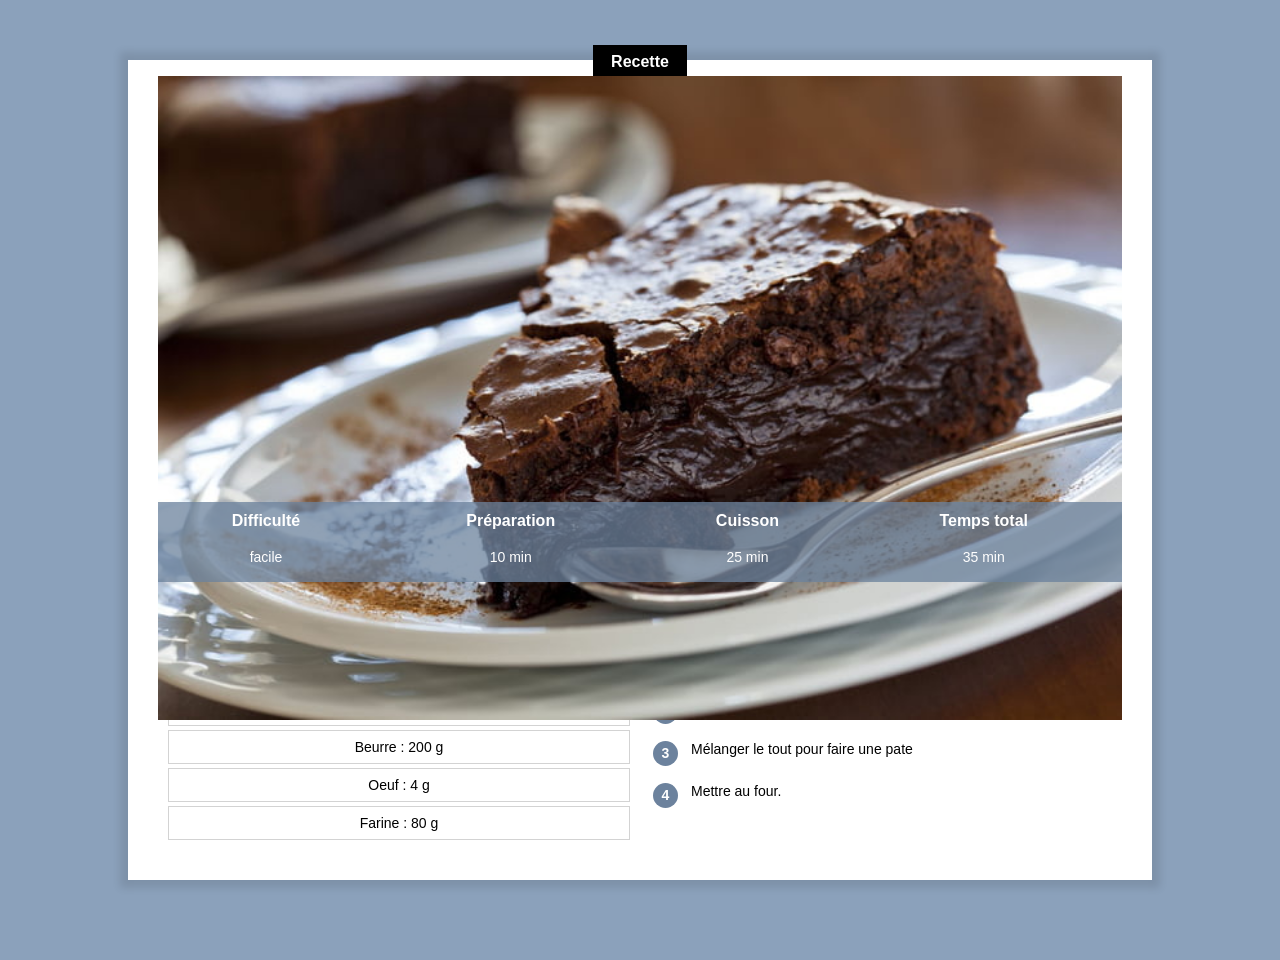
==== recette.html @ ba2608ad "firt commit" ====
<!DOCTYPE html>
<html lang="fr">
<head>
  <meta charset="utf-8">
  <title>Gateau au chocolat</title>
  <link href="style.css" rel="stylesheet">
</head>
<body>

    <div class="contenu">
        <div class="entete">
            <p class="categorie" >Recette</p>
        </div>
         <div class="titre">
            <h1>Gateau au chocolat</h1>
            <p class="separateur"></p>
            <p>"Cette recette de gateau est facile à faire. <br>Elle fera plaisir aux plus gourmands."</p>
         </div>
         <div class="info">
            <img class="entete info" src="gateau.jpg" alt="image_gateau_au_chocolat">
         <table class="info"">
             <thead>
                 <th>Difficulté</th>
                 <th>Préparation</th>
                 <th>Cuisson</th>
                 <th>Temps total</th>
             </thead>
             <tbody>
                 <td>facile</td>
                 <td>10 min</td>
                 <td>25 min</td>
                 <td>35 min </td>
             </tbody>
         </table>
         </div>
         <div class="details">
            <div class="colonne colonne1">
                <h2>Ingrédients</h2>
                 <p>CHocolat noir : 200 g</p>
                 <p>Sucre : 150 g</p>
                 <p>Beurre : 200 g</p>
                 <p>Oeuf : 4 g</p>
                 <p>Farine : 80 g</p>
             </ul>
             </div>
             <div class="colonne colonne2"> 
                <h2>Préparation</h2>
                <table class="preparation">
                    <tr><td><p class="numero">1</p></td><td class="preparation_etape">Faire fondre le chocolat avec le beurre</td></tr>
                    <tr><td><p class="numero">2</p></td><td class="preparation_etape">Mélanger le sucre, les oeufs et la farine</td></tr>
                    <tr><td><p class="numero">3</p></td><td class="preparation_etape">Mélanger le tout pour faire une pate</td></tr>
                    <tr><td><p class="numero">4</p></td><td class="preparation_etape">Mettre au four.</td></tr>
             </div>
         </div>
    </div>
</body>
<html>
---- style.css ----
* {
  overflow: auto;
}

body{
  background-color: #8BA1BB;
    font-family: Arial;
    margin: 0;
}

h1{
  text-align: center;
  margin-bottom: 12px;
  margin-top: 10px;
}
.contenu{
  background-color: white;
  padding: 0px 30px 30px 30px;
  margin: 60px 10% 80px 10% ;
  box-shadow: 0px 0px 8px 8px rgba(0, 0, 0, 0.1);
  min-width: 350px;
  overflow: visible;
}
.contenu img {
    width: 100%;
    height: 370px;
    object-fit: cover;
    background-color: lightgray;
    
}

.entete{
  text-align: center;
  font-weight: bold;
  overflow: visible;
}
p.categorie{
  color: white;
  background-color: black;
  margin: auto;
  display: inline-block;
  margin-top: -15px;
  padding: 8px 18px;
  
}

.titre{
  text-align: center;
  display: block;
  margin-top: 10px;
  margin-left: auto;
  margin-right: auto;
}

.separateur{
  background-color: black;
  height: 1px;
  width: 100px;
  margin: auto;
}

.titre p {
  font-size: 14px;
}

.info{
  position: relative;
  overflow: visible;
}

.info table{
  margin-top:-85px;
  width: 100%;
  color: white; 
  background-color: #6C829DC0; 
  height: 80px;
}

table.info th{
  text-align: center;
  font-size:16px;
  padding-top: 8px;
}

table.info td{
  text-align: center;
  font-size:14px;
}
div.colonne{
  width: 50%;
  margin-top: 20px;
}
div.colonne h2 {
  text-align: center;
  text-transform: uppercase;
  font-size: 15px;
  border-bottom: 5px solid #6C829D;
  padding-bottom: 5px;
}

div.details{
  display: flex;
}
.colonne1 p{
  text-align: center;
  border:lightgray solid 1px;
  padding: 8px 0px;
  margin-top: 4px;
  margin-bottom: 0;
  font-size: 14px;
}
.colonne1 p:hover{
  border: #6C829D 1px solid;
}
.colonne{
  margin:10px;
  width:50% ;
}

table.preparation p.numero {
  background-color: #6C829D;
  color: white;
  width: 25px;
  height: 25px;
  text-align: center;
  font-size: 14px;
  font-weight: bold;
  padding-top: 4px;
  box-sizing: border-box;
  border-radius: 50%;
  margin: 0;
}

table.preparation td {
  vertical-align: top;
}
table.preparation td.preparation_etape {
  font-size: 14px;
  padding-left: 10px;
  padding-bottom: 10px;
}
table.preparation tr {
  height: 40px;
}
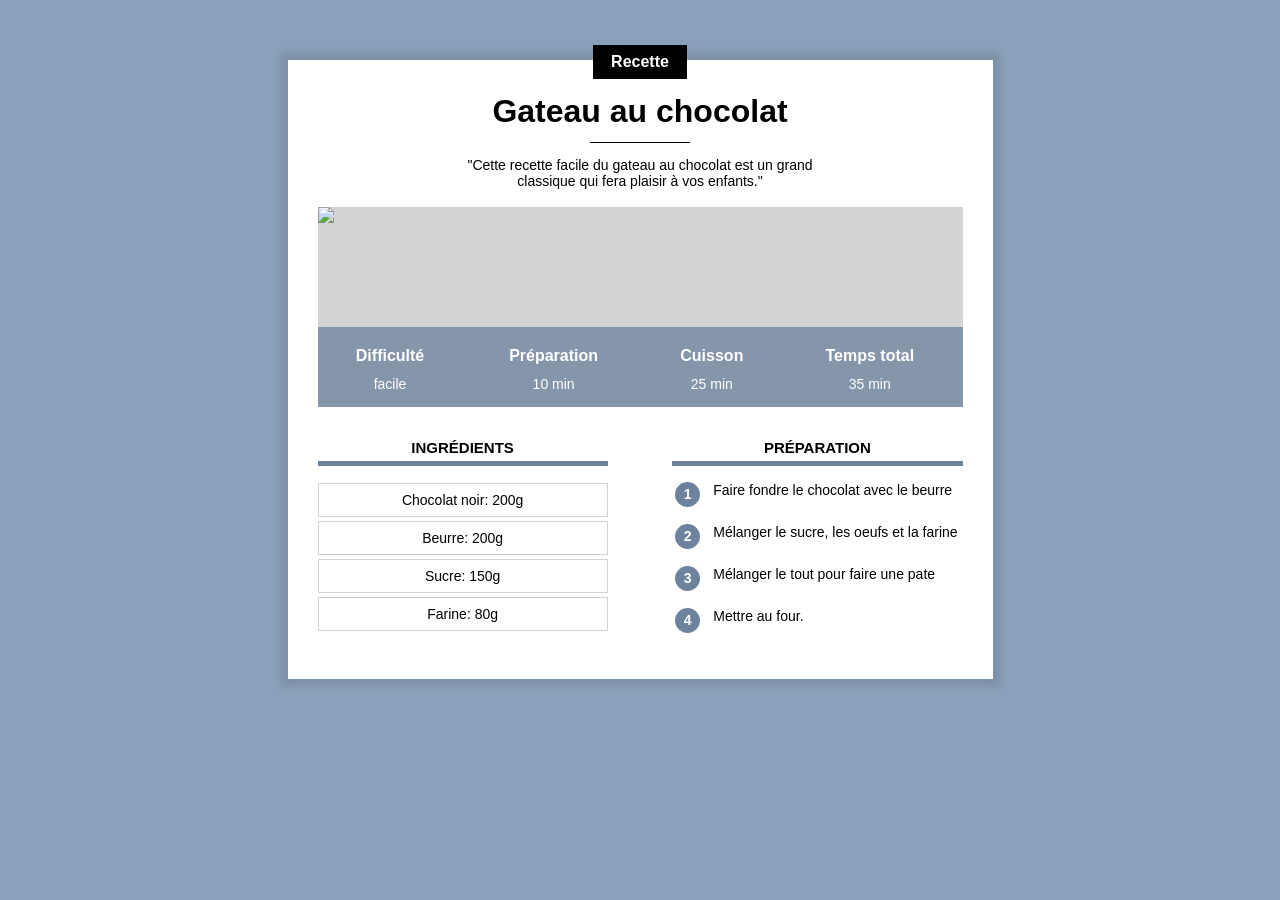
==== commit a7d0924e: "responsive design responsive design" ====
--- a/recette.html
+++ b/recette.html
@@ -1,57 +1,67 @@
 <!DOCTYPE html>
 <html lang="fr">
-<head>
-  <meta charset="utf-8">
-  <title>Gateau au chocolat</title>
-  <link href="style.css" rel="stylesheet">
-</head>
-<body>
+    <head>
+        <title>Gateau au chocolat</title>
+        <meta charset="UTF-8">
+        <meta name="viewport" content="width=device-width, initial-scale=1.0">
+        <link rel="stylesheet" href="recette.css"/>
+    </head>
+    <body>
+        <div class="contenu">
 
-    <div class="contenu">
-        <div class="entete">
-            <p class="categorie" >Recette</p>
+            <div class="centre categorie">
+                <p class="categorie">Recette</p>
+            </div>
+
+            <h1>Gateau au chocolat</h1>
+
+            <div class="separateur"></div>
+
+            <!-- Mon commentaire HTML -->
+            <div class="centre">
+                <p class="description">"Cette recette facile du gateau au chocolat est un grand classique qui fera plaisir à vos enfants."</p>
+            </div>
+
+            <div class="info">
+                <img class="centre info" src="https://jonathanroux.com/gateau.jpg?id=9998">
+
+                <table class="info">
+                    <tr>
+                        <th>Difficulté</th>
+                        <th>Préparation</th>
+                        <th>Cuisson</th>
+                        <th>Temps total</th>
+                    </tr>
+                    <tr>
+                        <td>facile</td>
+                        <td>10 min</td>
+                        <td>25 min</td>
+                        <td>35 min</td>
+                    </tr>
+                </table>
+            </div>
+
+            <div>
+                <div class="colonne1 colonne">
+                    <h2>Ingrédients</h2>
+                    <div class="ingredients">
+                        <p>Chocolat noir: 200g</p>
+                        <p>Beurre: 200g</p>
+                        <p>Sucre: 150g</p>
+                        <p>Farine: 80g</p>
+                    </div>
+                </div>
+
+                <div class="colonne2 colonne">
+                    <h2>Préparation</h2>
+                    <table class="preparation">
+                        <tr><td><p class="numero">1</p></td><td class="preparation_etape">Faire fondre le chocolat avec le beurre</td></tr>
+                        <tr><td><p class="numero">2</p></td><td class="preparation_etape">Mélanger le sucre, les oeufs et la farine</td></tr>
+                        <tr><td><p class="numero">3</p></td><td class="preparation_etape">Mélanger le tout pour faire une pate</td></tr>
+                        <tr><td><p class="numero">4</p></td><td class="preparation_etape">Mettre au four.</td></tr>
+                    </table>
+                </div>
+            </div>
         </div>
-         <div class="titre">
-            <h1>Gateau au chocolat</h1>
-            <p class="separateur"></p>
-            <p>"Cette recette de gateau est facile à faire. <br>Elle fera plaisir aux plus gourmands."</p>
-         </div>
-         <div class="info">
-            <img class="entete info" src="gateau.jpg" alt="image_gateau_au_chocolat">
-         <table class="info"">
-             <thead>
-                 <th>Difficulté</th>
-                 <th>Préparation</th>
-                 <th>Cuisson</th>
-                 <th>Temps total</th>
-             </thead>
-             <tbody>
-                 <td>facile</td>
-                 <td>10 min</td>
-                 <td>25 min</td>
-                 <td>35 min </td>
-             </tbody>
-         </table>
-         </div>
-         <div class="details">
-            <div class="colonne colonne1">
-                <h2>Ingrédients</h2>
-                 <p>CHocolat noir : 200 g</p>
-                 <p>Sucre : 150 g</p>
-                 <p>Beurre : 200 g</p>
-                 <p>Oeuf : 4 g</p>
-                 <p>Farine : 80 g</p>
-             </ul>
-             </div>
-             <div class="colonne colonne2"> 
-                <h2>Préparation</h2>
-                <table class="preparation">
-                    <tr><td><p class="numero">1</p></td><td class="preparation_etape">Faire fondre le chocolat avec le beurre</td></tr>
-                    <tr><td><p class="numero">2</p></td><td class="preparation_etape">Mélanger le sucre, les oeufs et la farine</td></tr>
-                    <tr><td><p class="numero">3</p></td><td class="preparation_etape">Mélanger le tout pour faire une pate</td></tr>
-                    <tr><td><p class="numero">4</p></td><td class="preparation_etape">Mettre au four.</td></tr>
-             </div>
-         </div>
-    </div>
-</body>
-<html>
+    </body>     
+</html>        
--- a/recette.css
+++ b/recette.css
@@ -0,0 +1,193 @@
+* {
+    overflow: auto;
+}
+
+body {
+    background-color: #8BA1BB;
+    font-family: Arial;
+    margin: 0;
+}
+
+div.contenu {
+    background-color: white;
+    margin: 40px 8px 40px 8px;
+    padding: 0px 8px 20px 8px;
+    box-shadow: 0px 0px 8px 8px rgba(0, 0, 0, 0.1);
+    overflow: visible;
+}
+
+h1 {
+    text-align: center;
+    margin-bottom: 12px;
+    margin-top: 10px;
+}
+
+p.description {
+    text-align: center;
+    max-width: 400px;
+    display: inline-block;
+    font-size: 14px;
+}
+
+/* Mon commentaire CSS */
+
+.centre {
+    text-align: center;
+    width: 100%;
+}
+
+p.categorie {
+    background-color: black;
+    color: white;
+    display: inline-block;
+    margin-top: -15px;
+    padding: 8px 18px;
+    margin-bottom: 0px;
+    font-weight: bold;
+    font-size: 16px;
+}
+
+div.categorie {
+    margin-bottom: 0px;
+    margin-top: 0px;
+    overflow: visible;
+}
+
+div.separateur {
+    width: 100px;
+    height: 1px;
+    background-color: black;
+    margin-left: auto;
+    margin-right: auto;
+}
+
+div.info {
+    position: relative;
+}
+
+table.info {
+    position: absolute; 
+    bottom:0; 
+    width: 100%; 
+    color: white; 
+    background-color: #6C829DC0; 
+    height: 50px
+}
+
+table.info td {
+    text-align: center;
+    font-size: 12px;
+    vertical-align: top;
+}
+
+table.info th {
+    font-size: 14px;
+    vertical-align: bottom;
+    padding-bottom: 8px;
+}
+
+img.info {
+    display: block;
+    max-height: 400px;
+    object-fit: cover;
+    min-height: 200px;
+    background-color: lightgray;
+}
+
+div.colonne {
+    width: 100%;
+    margin-top: 20px;
+}
+
+div.colonne h2 {
+    text-align: center;
+    text-transform: uppercase;
+    font-size: 15px;
+    border-bottom: 5px solid #6C829D;
+    padding-bottom: 5px;
+}
+
+div.colonne1 {
+    display: inline-block;
+}
+
+div.ingredients p {
+    text-align: center;
+    font-size: 14px;
+    border: 1px solid lightgray;
+    padding: 8px 0px;
+    margin-top: 4px;
+    margin-bottom: 0;
+}
+
+table.preparation p.numero {
+    background-color: #6C829D;
+    color: white;
+    width: 25px;
+    height: 25px;
+    text-align: center;
+    font-size: 14px;
+    font-weight: bold;
+    padding-top: 4px;
+    box-sizing: border-box;
+    border-radius: 50%;
+    margin: 0;
+}
+
+table.preparation td {
+    vertical-align: top;
+}
+
+table.preparation td.preparation_etape {
+    font-size: 14px;
+    padding-left: 10px;
+    padding-bottom: 10px;
+}
+
+table.preparation tr {
+    height: 40px;
+}
+
+/* Styles pour ordinateur */
+@media only screen and (min-width: 768px) {
+    div.contenu {
+        margin: 60px 10% 80px 10%;
+        padding: 0px 30px 30px 30px;
+        min-width: 350px;
+    }
+
+    table.info {
+        height: 80px
+    }
+    
+    table.info td {
+        font-size: 14px;
+    }
+    
+    table.info th {
+        font-size: 16px;
+    }
+
+    div.colonne {
+        width: 45%;
+    }
+    
+    div.colonne1 {
+        margin-right: 10%;
+    }
+    
+    div.colonne2 {
+        float: right;
+    }
+}
+
+@media only screen and (min-width: 900px) {
+    div.contenu {
+        margin-left: auto;
+        margin-right: auto;
+        width: 645px;
+    }
+}
+
+
+
